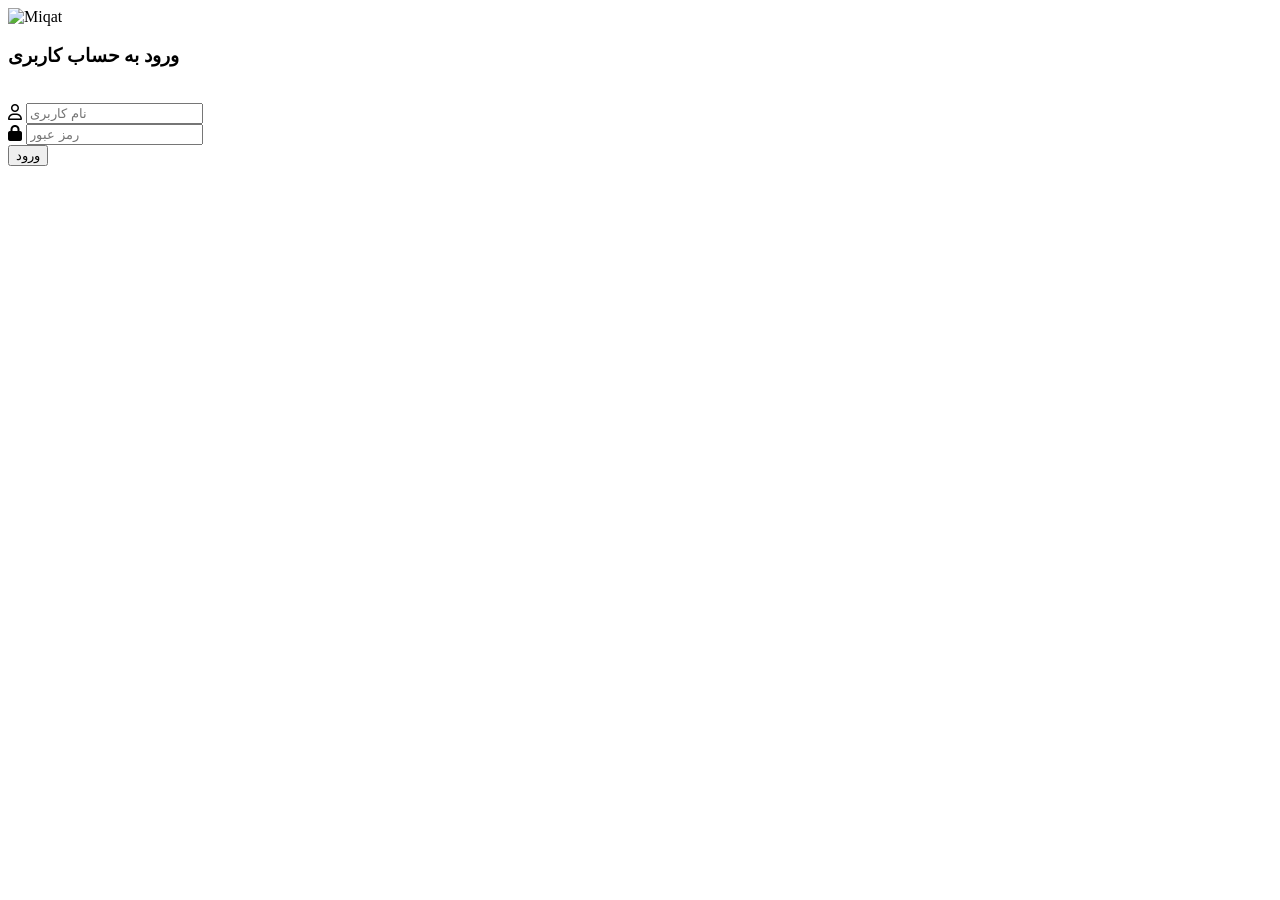
==== index.html @ 3b65ce1f "Rename login.html to index.html" ====
<!DOCTYPE html>
<html lang="en">
<head>
    <meta charset="UTF-8">
    <meta name="viewport" content="width=device-width, initial-scale=1.0">
    <link rel="stylesheet" href="asset/login.css">
    <link rel="stylesheet" href="https://cdnjs.cloudflare.com/ajax/libs/font-awesome/6.5.2/css/all.min.css">
    <title>login</title>
</head>
<body>
    <header>
        <img src="img/Miqat - Salman 02.png" alt="Miqat">
    </header>

    <div class="box">
        <h3>ورود به حساب کاربری</h3>

        <img src="img/line.png" alt="">  

        <div class="input-box"> 
            <i class="fa-regular fa-user icon"></i>
            <input type="text" maxlength="10" placeholder="نام کاربری">
        </div>
    
        <div class="input-box">
            <i class="fa-solid fa-lock icon"></i>
            <input type="password" placeholder="رمز عبور">
        </div>

        <div class="Login">
         <a href="class.html"> <button> ورود</button></a> 
        </div>
    </div>
</body>
</html>
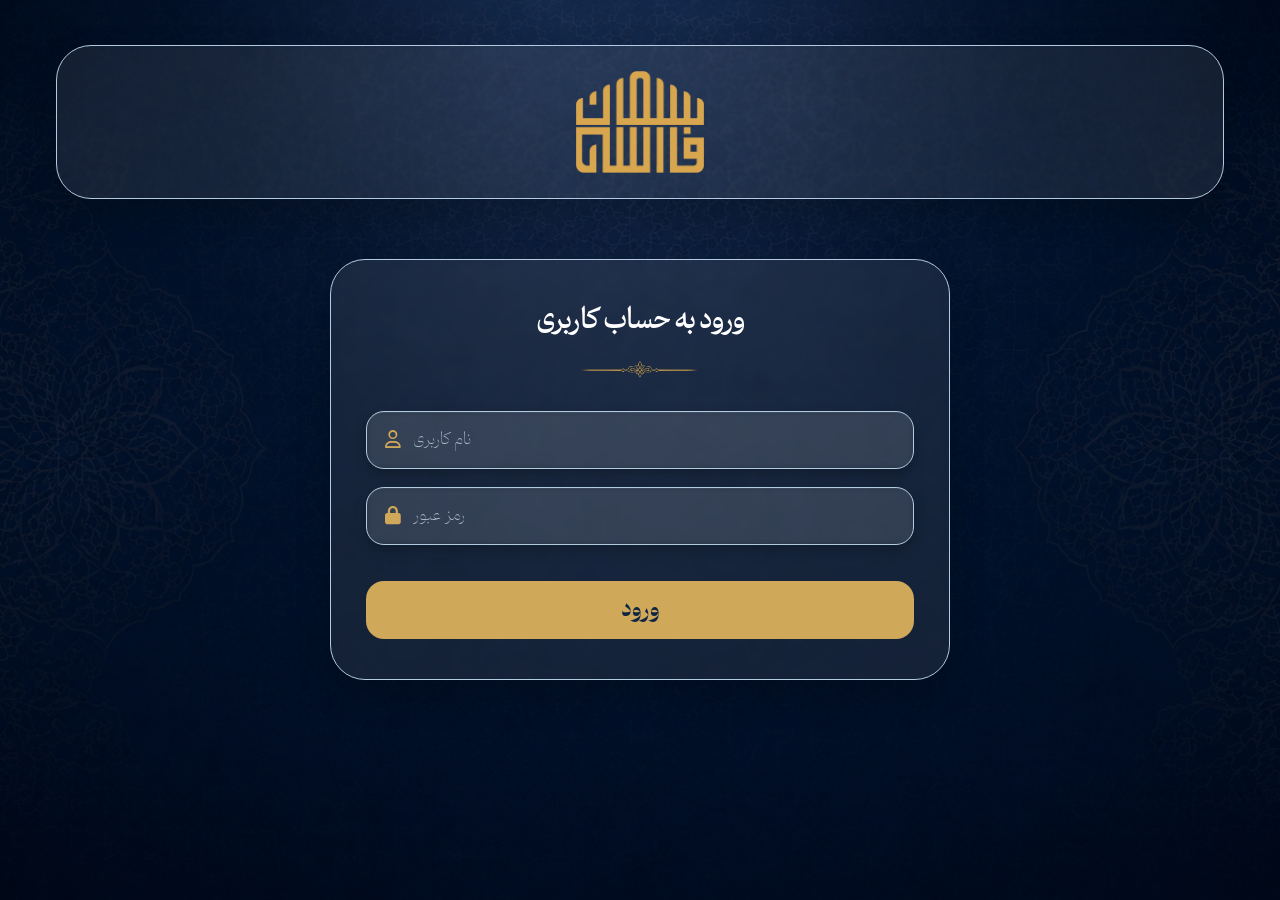
==== commit cd15c91b: "Update index.html" ====
--- a/index.html
+++ b/index.html
@@ -28,7 +28,7 @@
         </div>
 
         <div class="Login">
-         <a href="class.html"> <button> ورود</button></a> 
+         <a href="index2.html"> <button> ورود</button></a> 
         </div>
     </div>
 </body>
--- a/asset/login.css
+++ b/asset/login.css
@@ -0,0 +1,381 @@
+@font-face {
+    font-family: DB;
+    src: url("../font/Doran/Doran-Bold.ttf");
+}
+
+@font-face {
+    font-family: DM;
+    src: url("../font/Doran/Doran-Medium.ttf");
+}
+
+@font-face {
+    font-family: DR;
+    src: url("../font/Doran/Doran-Regular.ttf");
+}
+
+@font-face {
+    font-family: DL;
+    src: url("../font/Doran/Doran-Light.ttf");
+}
+
+*{
+    margin:0;
+    padding:0;
+    box-sizing:border-box;
+}
+
+a{
+    text-decoration:none;
+}
+
+body{
+    background-image:url("../img/bg.png");
+    background-size:cover;
+    background-position:center;
+    background-repeat:no-repeat;
+    min-height:100vh;
+    padding:25px;
+    overflow-x:hidden;
+    /* overflow: hidden; */
+    display:flex;
+    flex-direction:column;
+    align-items:center;
+}
+
+/*================ HEADER ================*/
+
+header{
+    width:min(95%,1450px);
+    min-height:150px;
+
+    display:flex;
+    justify-content:center;
+    align-items:center;
+
+    margin:20px auto 60px;
+
+    background:rgba(255,255,255,.08);
+    backdrop-filter:blur(1px);
+
+    border:1px solid #b2cbe0;
+    border-radius:35px;
+
+    box-shadow:0 15px 35px rgba(0,0,0,.2);
+
+    padding:25px;
+}
+
+header img{
+    width:clamp(90px,10vw,150px);
+    height:auto;
+}
+
+/*================ LOGIN BOX ================*/
+
+.box{
+
+    width:min(95%,620px);
+
+    background:rgba(255,255,255,.08);
+
+    backdrop-filter:blur(4px);
+
+    border:1px solid #b2cbe0;
+
+    border-radius:35px;
+
+    box-shadow:0 15px 35px rgba(0,0,0,.2);
+
+    padding:40px 35px;
+
+    margin-bottom:40px;
+}
+
+.box h3{
+
+    color:#fff;
+
+    font-family:DR;
+
+    text-align:center;
+
+    font-size:clamp(20px,2vw,30px);
+
+    margin-bottom:15px;
+}
+
+.box img{
+
+    display:block;
+
+    width:220px;
+
+    max-width:70%;
+
+    margin:15px auto 30px;
+}
+
+/*================ INPUT ================*/
+
+.input-box{
+
+    width:100%;
+
+    height:58px;
+
+    display:flex;
+
+    align-items:center;
+
+    padding:0 18px;
+
+    margin-bottom:18px;
+
+    border-radius:18px;
+
+    border:1px solid #b2cbe0;
+
+    background:rgba(255,255,255,.05);
+
+    backdrop-filter:blur(3px);
+
+    box-shadow:
+    inset 0 1px 1px rgba(255,255,255,.08),
+    0 5px 12px rgba(0,0,0,.25);
+}
+
+.input-box input{
+
+    flex:1;
+
+    background:transparent;
+
+    border:none;
+
+    outline:none;
+
+    color:#fff;
+
+    font-size:16px;
+
+    font-family:DL;
+
+    padding:0 12px;
+}
+
+.input-box input::placeholder{
+
+    color:#aeb8ca;
+}
+
+.icon,
+.eye{
+
+    color:#cfa85a;
+
+    font-size:18px;
+}
+
+.eye{
+
+    cursor:pointer;
+}
+
+input[type="password"]::-ms-reveal{
+
+    filter:brightness(0) saturate(100%) invert(76%) sepia(32%) saturate(552%) hue-rotate(359deg) brightness(95%) contrast(90%);
+}
+
+/*================ BUTTON ================*/
+
+button{
+
+    width:100%;
+
+    height:58px;
+
+    margin-top:18px;
+
+    border:none;
+
+    border-radius:18px;
+
+    background:#cfa85a;
+
+    color:#0f2544;
+
+    font-family:DB;
+
+    font-size:22px;
+
+    cursor:pointer;
+
+    transition:.3s;
+}
+
+button:hover{
+
+    background:#ddb96d;
+
+    transform:translateY(-2px);
+}
+
+/*=====================*/
+/*      TABLET         */
+/*=====================*/
+
+@media (max-width:992px){
+
+header{
+
+    min-height:130px;
+
+    border-radius:28px;
+}
+
+.box{
+
+    width:min(92%,560px);
+
+    padding:35px 25px;
+}
+
+}
+
+/*=====================*/
+/*      MOBILE         */
+/*=====================*/
+
+@media (max-width:768px){
+
+body{
+
+    padding:15px;
+}
+
+header{
+
+    width:100%;
+
+    min-height:110px;
+
+    border-radius:22px;
+
+    margin-bottom:35px;
+}
+
+header img{
+
+    width:90px;
+}
+
+.box{
+
+    width:100%;
+
+    padding:30px 18px;
+
+    border-radius:25px;
+}
+
+.box h3{
+
+    font-size:24px;
+}
+
+.box img{
+
+    width:180px;
+}
+
+.input-box{
+
+    height:54px;
+}
+
+button{
+
+    height:54px;
+
+    font-size:20px;
+}
+
+}
+
+/*=====================*/
+/*   SMALL MOBILE      */
+/*=====================*/
+
+@media (max-width:480px){
+
+body{
+
+    padding:10px;
+}
+
+header{
+
+    min-height:90px;
+
+    border-radius:18px;
+}
+
+header img{
+
+    width:75px;
+}
+
+.box{
+
+    padding:22px 14px;
+}
+
+.box h3{
+
+    font-size:21px;
+}
+
+.box img{
+
+    width:150px;
+}
+
+.input-box{
+
+    height:50px;
+
+    padding:0 12px;
+}
+
+.input-box input{
+
+    font-size:14px;
+}
+
+button{
+
+    height:50px;
+
+    font-size:18px;
+}
+
+}
+
+/*=====================*/
+/*   LARGE MONITOR     */
+/*=====================*/
+
+@media (min-width:1600px){
+
+header{
+
+    width:1500px;
+}
+
+.box{
+
+    width:650px;
+}
+
+}
+
